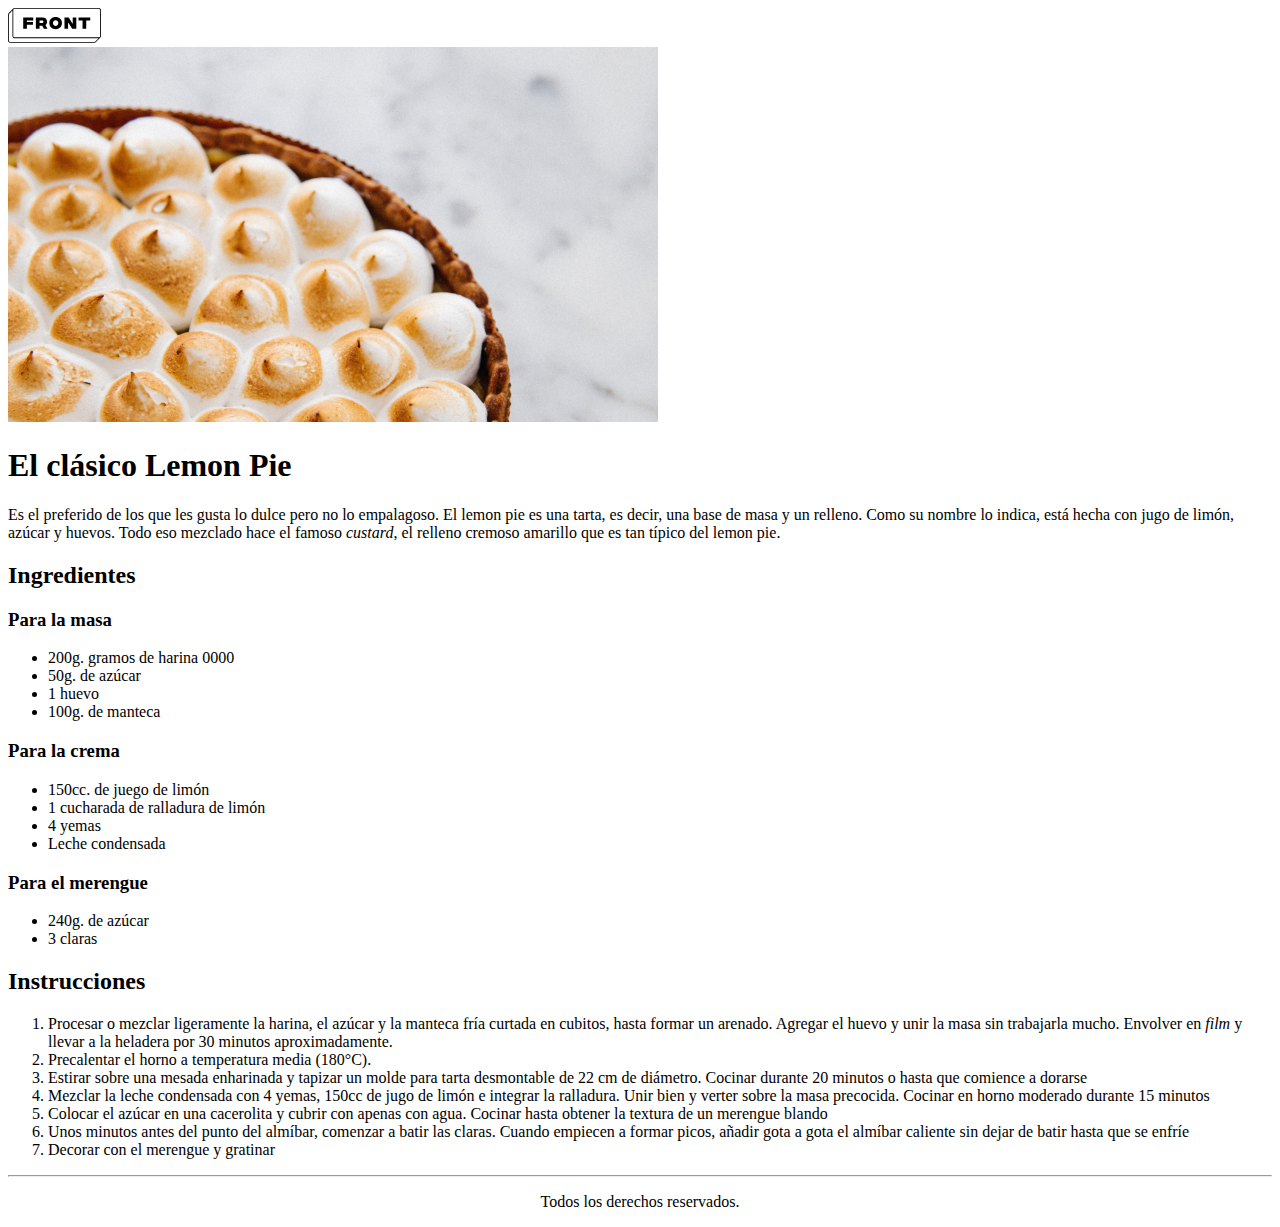
==== lemonPie/index.html @ d0ae2e5b "Agregado Ejercicio LemonPie" ====
<!DOCTYPE html>
<html lang="es">
  <head>
    <meta charset="UTF-8" />
    <meta http-equiv="X-UA-Compatible" content="IE=edge" />
    <meta name="viewport" content="width=device-width, initial-scale=1.0" />
    <title>Document</title>
  </head>
  <body>
    <header>
      <img src="./img/Group.svg" alt="Logo" />
    </header>
    <main>
      <img src="./img/lemon-pie 1.jpg" alt="Un pie de limón" />
      <h1>El clásico Lemon Pie</h1>
      <!-- Seccion de ingredientes -->
      <section>
        <p>
          Es el preferido de los que les gusta lo dulce pero no lo empalagoso.
          El lemon pie es una tarta, es decir, una base de masa y un relleno.
          Como su nombre lo indica, está hecha con jugo de limón, azúcar y
          huevos. Todo eso mezclado hace el famoso <em>custard</em>, el relleno
          cremoso amarillo que es tan típico del lemon pie.
        </p>
        <h2>Ingredientes</h2>
        <article>
          <h3>Para la masa</h3>
          <ul>
            <li>200g. gramos de harina 0000</li>
            <li>50g. de azúcar</li>
            <li>1 huevo</li>
            <li>100g. de manteca</li>
          </ul>
        </article>
        <article>
          <h3>Para la crema</h3>
          <ul>
            <li>150cc. de juego de limón</li>
            <li>1 cucharada de ralladura de limón</li>
            <li>4 yemas</li>
            <li>Leche condensada</li>
          </ul>
        </article>
        <article>
          <h3>Para el merengue</h3>
          <ul>
            <li>240g. de azúcar</li>
            <li>3 claras</li>
          </ul>
        </article>
      </section>
      <!-- Seccion instrucciones -->
      <section>
        <h2>Instrucciones</h2>
        <ol>
          <li>
            Procesar o mezclar ligeramente la harina, el azúcar y la manteca
            fría curtada en cubitos, hasta formar un arenado. Agregar el huevo y
            unir la masa sin trabajarla mucho. Envolver en <em>film</em> y
            llevar a la heladera por 30 minutos aproximadamente.
          </li>
          <li>Precalentar el horno a temperatura media (180°C).</li>
          <li>
            Estirar sobre una mesada enharinada y tapizar un molde para tarta
            desmontable de 22 cm de diámetro. Cocinar durante 20 minutos o hasta
            que comience a dorarse
          </li>
          <li>
            Mezclar la leche condensada con 4 yemas, 150cc de jugo de limón e
            integrar la ralladura. Unir bien y verter sobre la masa precocida.
            Cocinar en horno moderado durante 15 minutos
          </li>
          <li>
            Colocar el azúcar en una cacerolita y cubrir con apenas con agua.
            Cocinar hasta obtener la textura de un merengue blando
          </li>
          <li>
            Unos minutos antes del punto del almíbar, comenzar a batir las
            claras. Cuando empiecen a formar picos, añadir gota a gota el
            almíbar caliente sin dejar de batir hasta que se enfríe
          </li>
          <li>Decorar con el merengue y gratinar</li>
        </ol>
      </section>
      <footer>
        <hr />
        <p align="center">Todos los derechos reservados.</p>
      </footer>
    </main>
  </body>
</html>
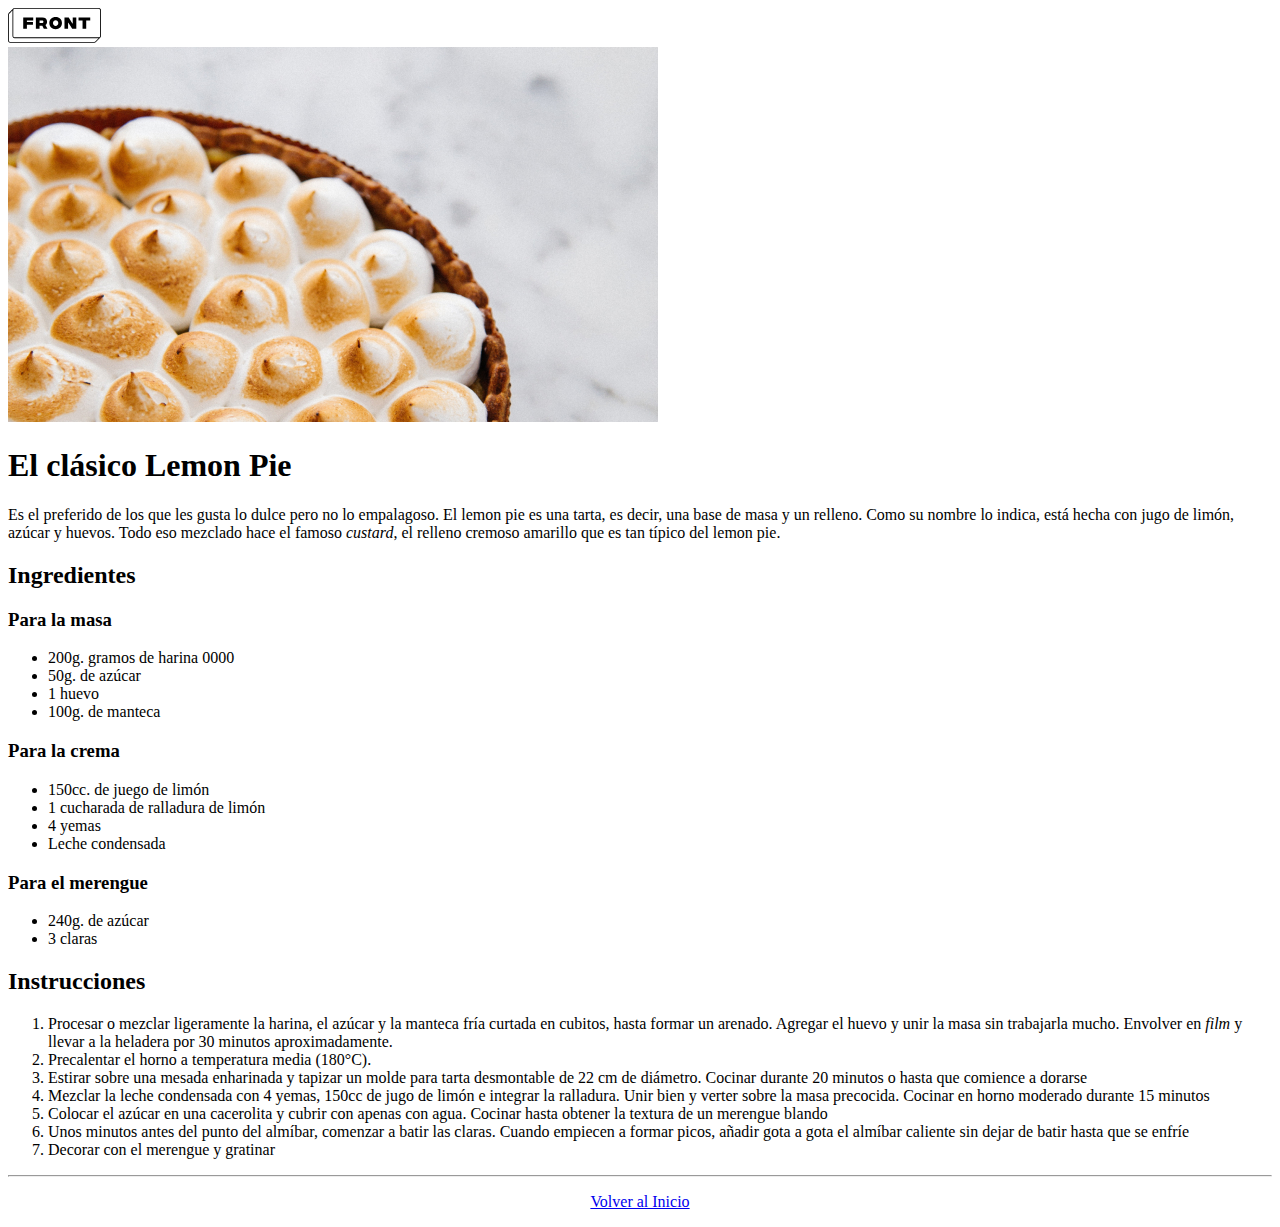
==== commit a8730880: "Agregando centrado" ====
--- a/lemonPie/index.html
+++ b/lemonPie/index.html
@@ -84,7 +84,11 @@
       </section>
       <footer>
         <hr />
-        <p align="center">Todos los derechos reservados.</p>
+        <p align="center">
+          <a href="../index.html">
+            Volver al Inicio
+          </a>
+        </p>
       </footer>
     </main>
   </body>
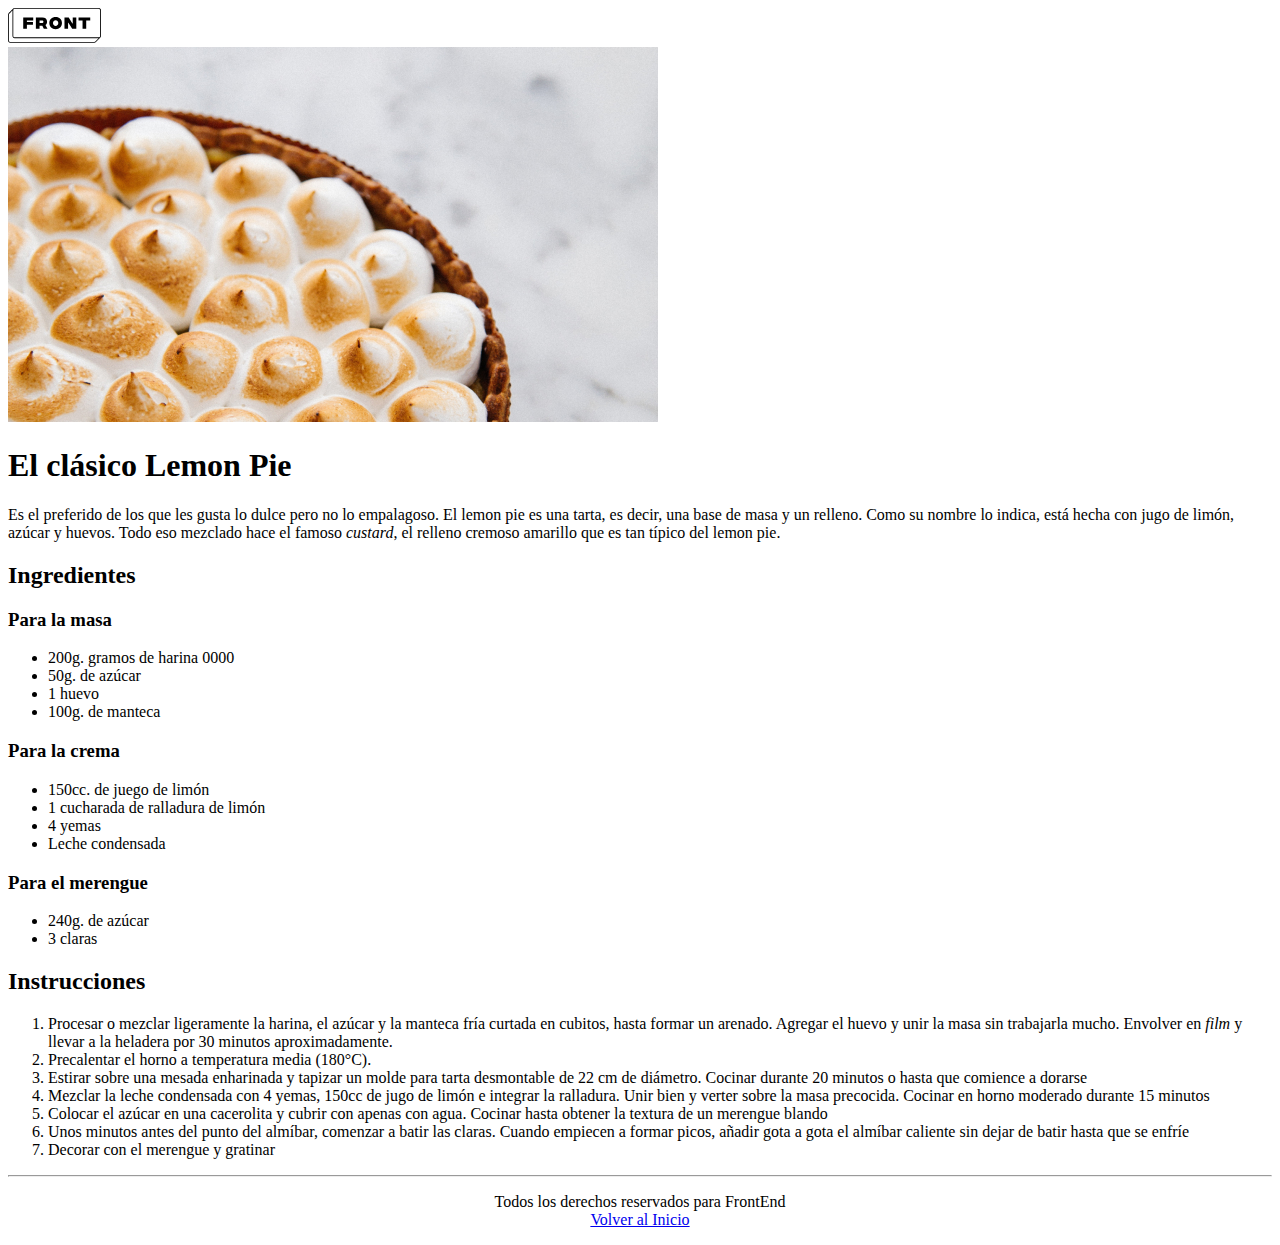
==== commit 98e5f807: "Agregado de CV Batman" ====
--- a/lemonPie/index.html
+++ b/lemonPie/index.html
@@ -85,6 +85,8 @@
       <footer>
         <hr />
         <p align="center">
+          Todos los derechos reservados para FrontEnd
+        <br>
           <a href="../index.html">
             Volver al Inicio
           </a>
